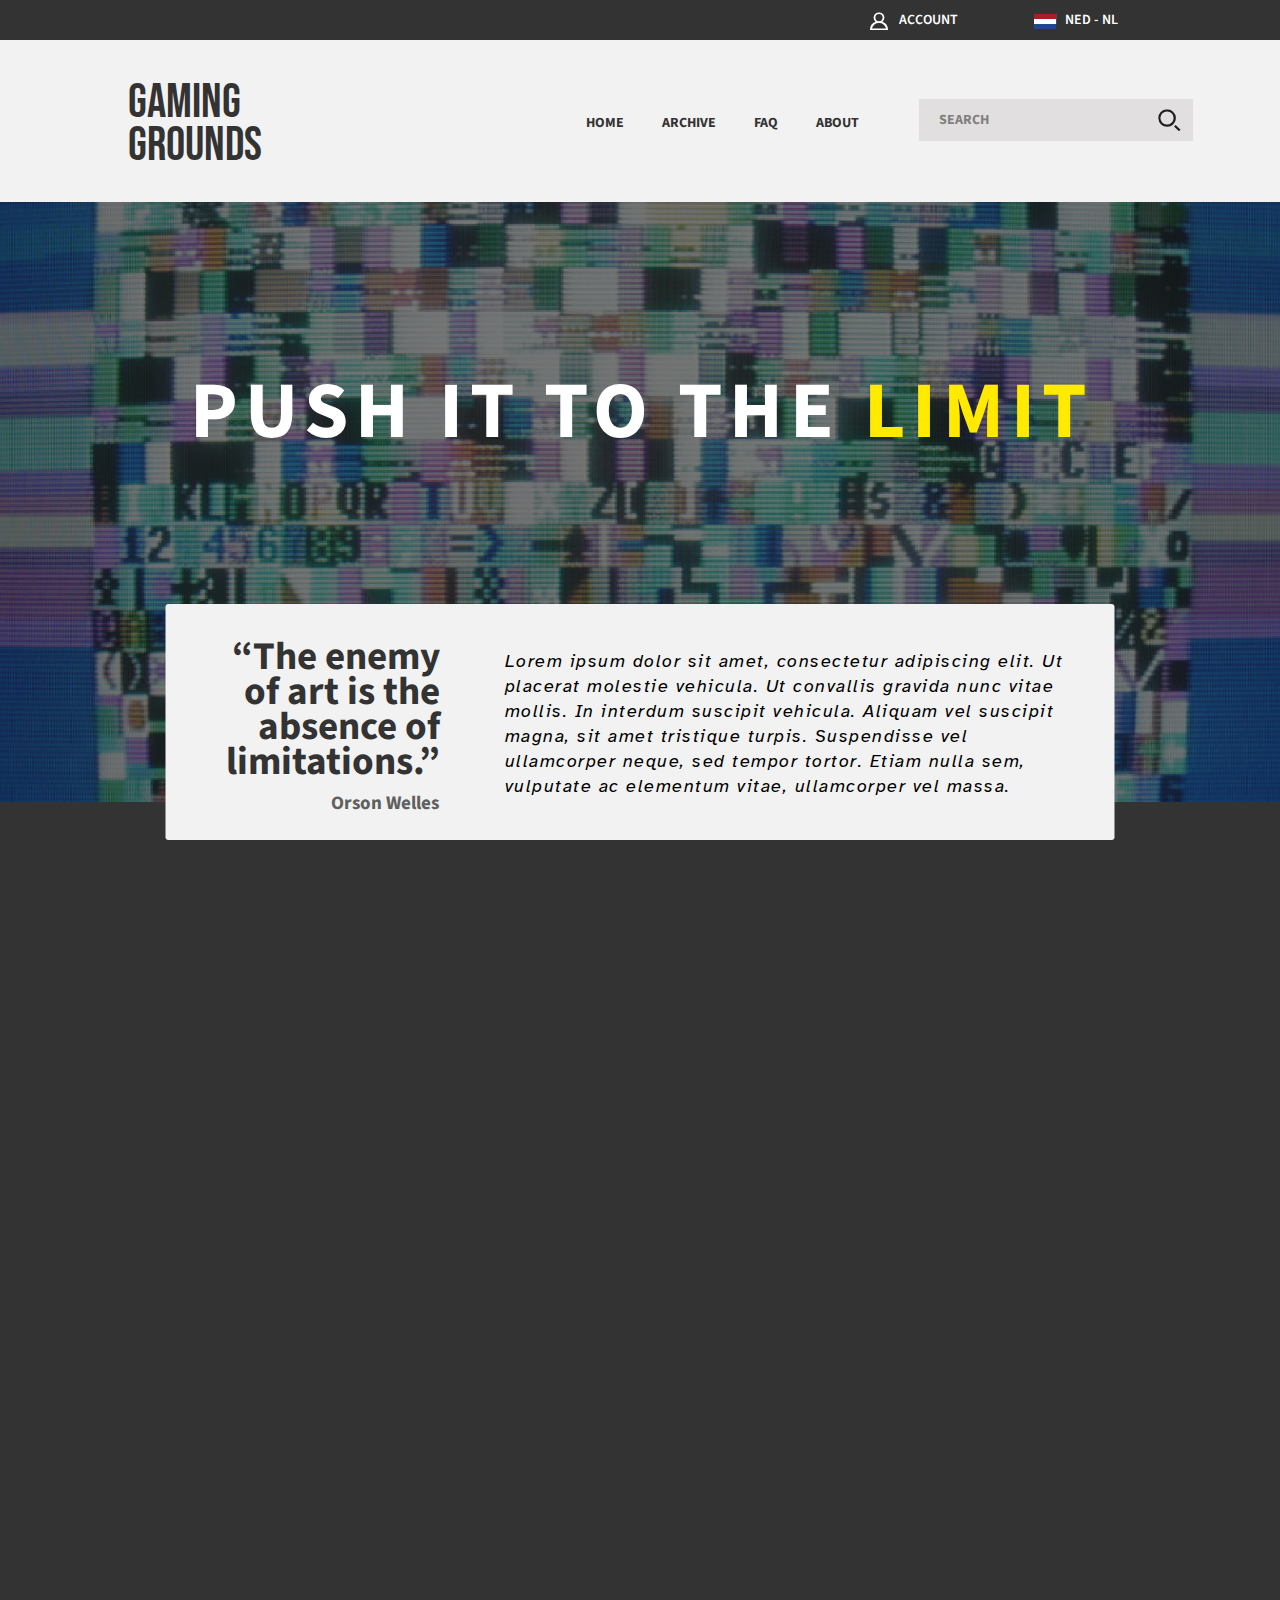
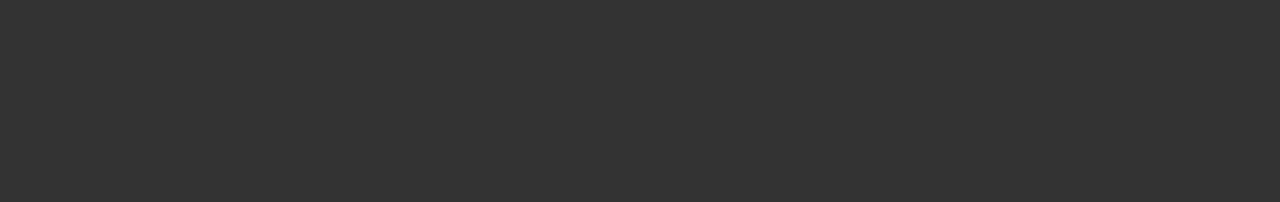
==== index.html @ 4e81e770 "cooler" ====
<!DOCTYPE html>
<html lang="en">
  <head>
    <meta charset="UTF-8" />
    <meta http-equiv="X-UA-Compatible" content="IE=edge" />
    <meta name="viewport" content="width=device-width, initial-scale=1.0" />
    <title>Document</title>
    <link rel="preconnect" href="https://fonts.googleapis.com" />
    <link rel="preconnect" href="https://fonts.gstatic.com" crossorigin />
    <link
      href="https://fonts.googleapis.com/css2?family=Atkinson+Hyperlegible:ital,wght@0,400;0,700;1,400;1,700&family=Bebas+Neue&family=Source+Sans+Pro:ital,wght@0,200;0,300;0,400;0,600;0,700;0,900;1,200;1,300;1,400;1,600;1,700;1,900&display=swap"
      rel="stylesheet"
    />
    <link rel="stylesheet" href="css/reset.css" />
    <link rel="stylesheet" href="css/style.css" />
  </head>
  <body>
    <header>
      <div class="nav1">
        <div class="ned">
          <p class="country sans">NED - NL</p>
          <img
            class="vlag"
            src="assets/flag_of_the_netherlands.svg"
            alt="dutch flag"
          />
        </div>
        <div class="acc">
          <p class="account sans">ACCOUNT</p>
          <img class="profile" src="assets/profile.svg" alt="profile face" />
        </div>
      </div>
      <div class="clearfix"></div>
      <div id="subnav">
        <a href="index.html">
          <div class="logo">
            <h1 class="logotext">gaming grounds</h1>
          </div>
        </a>

        <div class="zoek sans center">
          SEARCH
          <img
            class="loep"
            src="assets/search_left-1504.svg"
            alt="search icon"
          />
        </div>
        <nav>
          <ul class="nav">
            <li><a class="aboutbut sans center">ABOUT</a></li>
            <li><a class="faqbut sans center">FAQ</a></li>
            <li><a class="archivebut sans center">ARCHIVE</a></li>
            <li><a href="index.html" class="homebut sans center">HOME</a></li>
          </ul>
        </nav>
      </div>
    </header>
    <main>
      <section class="intro">
        <div class="overlay">
          <div class="mainarticleplaceholder">
            <h1 id="mainarticle" class="sans white">
              PUSH IT TO THE
              <h1 id="mainarticle" class="sans yellow">LIMIT</h1>
            </h1>
          </div>
        </div>
        <div class="maindiscription">
          <a href="article.html">
            <p class="sans maintext1 bold">
              “The enemy of art is the absence of limitations.”
            </p>
          </a>
          <p class="maintext2 sans bold">Orson Welles</p>
          <p class="atkinson italic maintext3">
            Lorem ipsum dolor sit amet, consectetur adipiscing elit. Ut placerat
            molestie vehicula. Ut convallis gravida nunc vitae mollis. In
            interdum suscipit vehicula. Aliquam vel suscipit magna, sit amet
            tristique turpis. Suspendisse vel ullamcorper neque, sed tempor
            tortor. Etiam nulla sem, vulputate ac elementum vitae, ullamcorper
            vel massa.
          </p>
        </div>
      </section>

      <div class="gridhub"></div>
    </main>
    <footer></footer>
  </body>
</html>
---- css/style.css ----
.clearfix::after {
  content: "";
  clear: both;
  display: table;
}
header {
  background-color: white;
  height: 202px;
  width: 100%;
}
body {
  min-width: 980px;
}
.nav1 {
  height: 40px;
  width: 100%;
  background-color: #333333;
  position: fixed;
  z-index: 100;
}
nav {
  list-style: none;
}
.colorblock {
  width: 100%;
  height: 10000px;
  background-color: red;
}
main {
  background-color: #f2f2f2;
}
#subnav {
  height: 162px;
  background-color: #f2f2f2;
  top: 40px;
  position: relative;
  padding: 0 10%;
}

.bebas {
  font-family: "Bebas Neue", cursive;
}
.sans {
  font-family: "Source Sans Pro", sans-serif;
}
.atkinson {
  font-family: "Atkinson Hyperlegible", sans-serif;
}
.italic {
  font-style: italic;
}
.bold {
  font-weight: bold;
}
.logotext {
  font-family: "Bebas Neue", cursive;
  font-style: bold;
  font-weight: 200;
  font-size: 48px;
  color: #333333;
  line-height: 43px;
}
.logo {
  width: 140px;
  height: 90px;
  position: relative;
  top: 50%;

  transform: translateY(-45%);
}

.account {
  position: relative;
  float: right;
  right: 25%;
  top: 50%;
  transform: translate(-50%, -50%);
  color: white;
  font-weight: 600;
  font-size: 14px;
  margin-right: auto;
}

.country {
  position: relative;
  float: right;
  right: 10%;
  top: 50%;
  transform: translate(-50%, -50%);
  color: white;
  font-weight: 600;
  font-size: 14px;
}
.vlag {
  height: 15px;
  width: 23px;
  /* position: sticky; */
  float: right;
  top: 2.3%;
  margin-right: 110%;
  transform: translateX(-50%);
}
.ned {
  position: relative;
  width: fit-content;
  float: right;
  height: 40px;
  right: 10%;
}

.acc {
  position: relative;
  width: 100px;
  float: right;
  height: 40px;
  right: 15%;
}

.profile {
  height: 18px;
  width: 23px;
  /* position: sticky; */
  float: right;
  top: 2%;
  margin-right: 110%;
  transform: translate(-50%, -10%);
}

.zoek {
  padding: 14px 184px 14px 20px;
  background-color: #e1dfdf;
  right: -4%;
  position: relative;
  bottom: 52px;
  float: right;
  font-weight: bold;
  font-size: 14px;
  color: #818080;
  transform: translate(0%, 50%);
}
.loep {
  position: relative;
  float: right;
  overflow: auto;
  left: 243%;

  transform: scale(2.2) translate(0%, 10%);
  width: 20px;
  height: 10px;
}
.mainarticleplaceholder {
  position: relative;
  float: left;
  left: 50%;
  top: 35%;
  transform: translate(-50%, -50%);
  z-index: 1;
  width: fit-content;
  padding-right: 20px;
}
#mainarticle {
  z-index: 1;
  font-size: 80px;
  opacity: 1;
  position: relative;
  float: left;
  font-weight: 700;
  letter-spacing: 7px;
}
.yellow {
  color: #ffea00;
  transform: translateX(10%);
}
.white {
  color: white;
}
a {
  text-decoration: none;
}
.nav a {
  padding: 25px 19px;
  background-color: #f2f2f2;
  font-size: 14px;
  font-weight: 700;
  position: relative;
  float: right;
  right: 0%;
  bottom: 39px;
  text-decoration: none;
  color: #333333;
}

.maindiscription {
  width: fit-content;
  height: 200px;
  background-color: #f2f2f2;
  position: relative;
  left: 50%;
  transform: translateX(-50%);
  bottom: 33%;
  z-index: 4;
  border-radius: 3px;
  padding-top: 36px;
  padding-left: 50px;
  padding-right: 50px;
}
.maintext1 {
  font-size: 39px;
  height: 160px;
  width: 224px;
  text-align: right;
  line-height: 35px;
  /* letter-spacing: 0px; */
  color: #333333;
  float: left;
  margin-right: 65px;
}
.maintext2 {
  position: absolute;
  left: 165px;
  bottom: 27px;
  font-size: 19px;
  text-align: right;
  color: #606060;
}
.maintext3 {
  margin-top: 9px;
  font-size: 18px;
  line-height: 25px;
  letter-spacing: 1.5px;
  float: left;
  width: 560px;
  height: 152px;
  color: black;
}
.gridhub {
  background-color: #333333;
  width: 100%;
  height: 1000px;
  position: relative;
}
.intro {
  background-image: url(../assets/tv@2x.png);
  width: 100%;
  height: 600px;
  background-size: 100% 100%;
}
.overlay {
  width: 100%;
  height: 600px;
  background-color: rgba(26, 26, 26, 0.6);
}
li a:hover {
  background-color: #ffffa1;
}
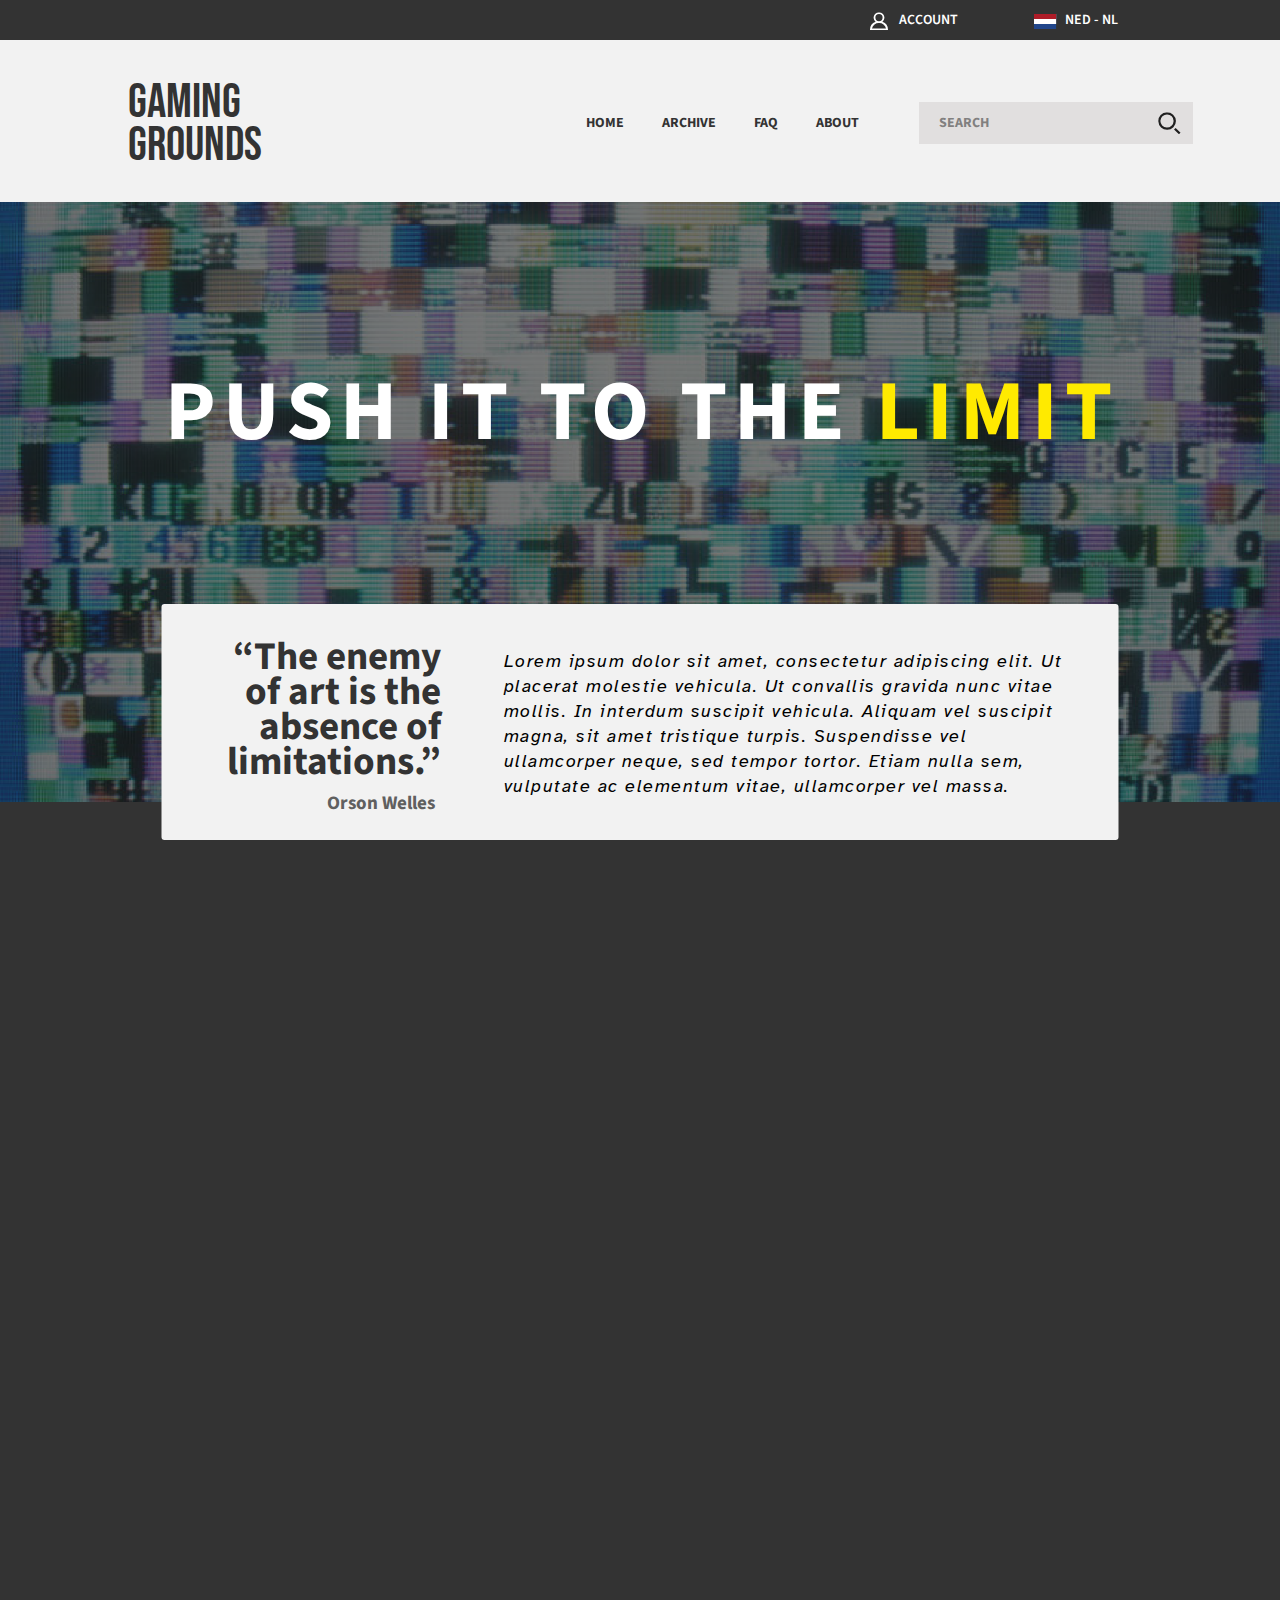
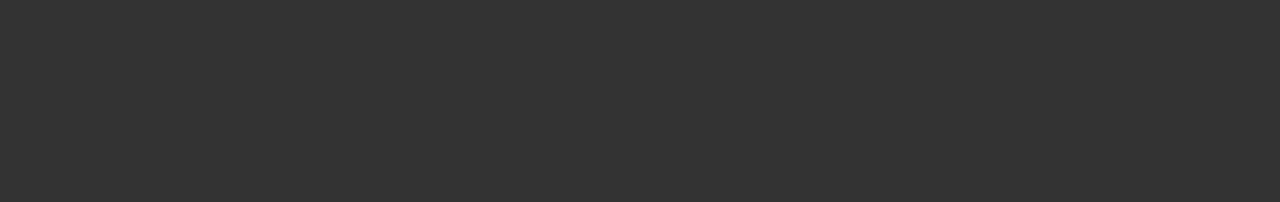
==== commit b86d01d6: "plop" ====
--- a/index.html
+++ b/index.html
@@ -4,7 +4,9 @@
     <meta charset="UTF-8" />
     <meta http-equiv="X-UA-Compatible" content="IE=edge" />
     <meta name="viewport" content="width=device-width, initial-scale=1.0" />
-    <title>Document</title>
+    <title>Gaming Grounds Homepage
+    
+    </title>
     <link rel="preconnect" href="https://fonts.googleapis.com" />
     <link rel="preconnect" href="https://fonts.gstatic.com" crossorigin />
     <link
--- a/css/style.css
+++ b/css/style.css
@@ -36,7 +36,6 @@
   position: relative;
   padding: 0 10%;
 }
-
 .bebas {
   font-family: "Bebas Neue", cursive;
 }
@@ -68,7 +67,6 @@
 
   transform: translateY(-45%);
 }
-
 .account {
   position: relative;
   float: right;
@@ -80,7 +78,6 @@
   font-size: 14px;
   margin-right: auto;
 }
-
 .country {
   position: relative;
   float: right;
@@ -107,7 +104,6 @@
   height: 40px;
   right: 10%;
 }
-
 .acc {
   position: relative;
   width: 100px;
@@ -115,7 +111,6 @@
   height: 40px;
   right: 15%;
 }
-
 .profile {
   height: 18px;
   width: 23px;
@@ -125,13 +120,12 @@
   margin-right: 110%;
   transform: translate(-50%, -10%);
 }
-
 .zoek {
   padding: 14px 184px 14px 20px;
   background-color: #e1dfdf;
   right: -4%;
   position: relative;
-  bottom: 52px;
+  bottom: 49px;
   float: right;
   font-weight: bold;
   font-size: 14px;
@@ -160,7 +154,7 @@
 }
 #mainarticle {
   z-index: 1;
-  font-size: 80px;
+  font-size: 85px;
   opacity: 1;
   position: relative;
   float: left;
@@ -189,7 +183,6 @@
   text-decoration: none;
   color: #333333;
 }
-
 .maindiscription {
   width: fit-content;
   height: 200px;
@@ -201,8 +194,8 @@
   z-index: 4;
   border-radius: 3px;
   padding-top: 36px;
-  padding-left: 50px;
-  padding-right: 50px;
+  padding-left: 55px;
+  padding-right: 55px;
 }
 .maintext1 {
   font-size: 39px;
@@ -213,7 +206,7 @@
   /* letter-spacing: 0px; */
   color: #333333;
   float: left;
-  margin-right: 65px;
+  margin-right: 63px;
 }
 .maintext2 {
   position: absolute;
@@ -237,13 +230,17 @@
   background-color: #333333;
   width: 100%;
   height: 1000px;
-  position: relative;
+  /* position: relative; */
 }
 .intro {
   background-image: url(../assets/tv@2x.png);
   width: 100%;
   height: 600px;
-  background-size: 100% 100%;
+  background-position: center;
+  background-repeat: no-repeat;
+  background-size: cover;
+  position: relative;
+  /* background-size: 100% 100%; */
 }
 .overlay {
   width: 100%;
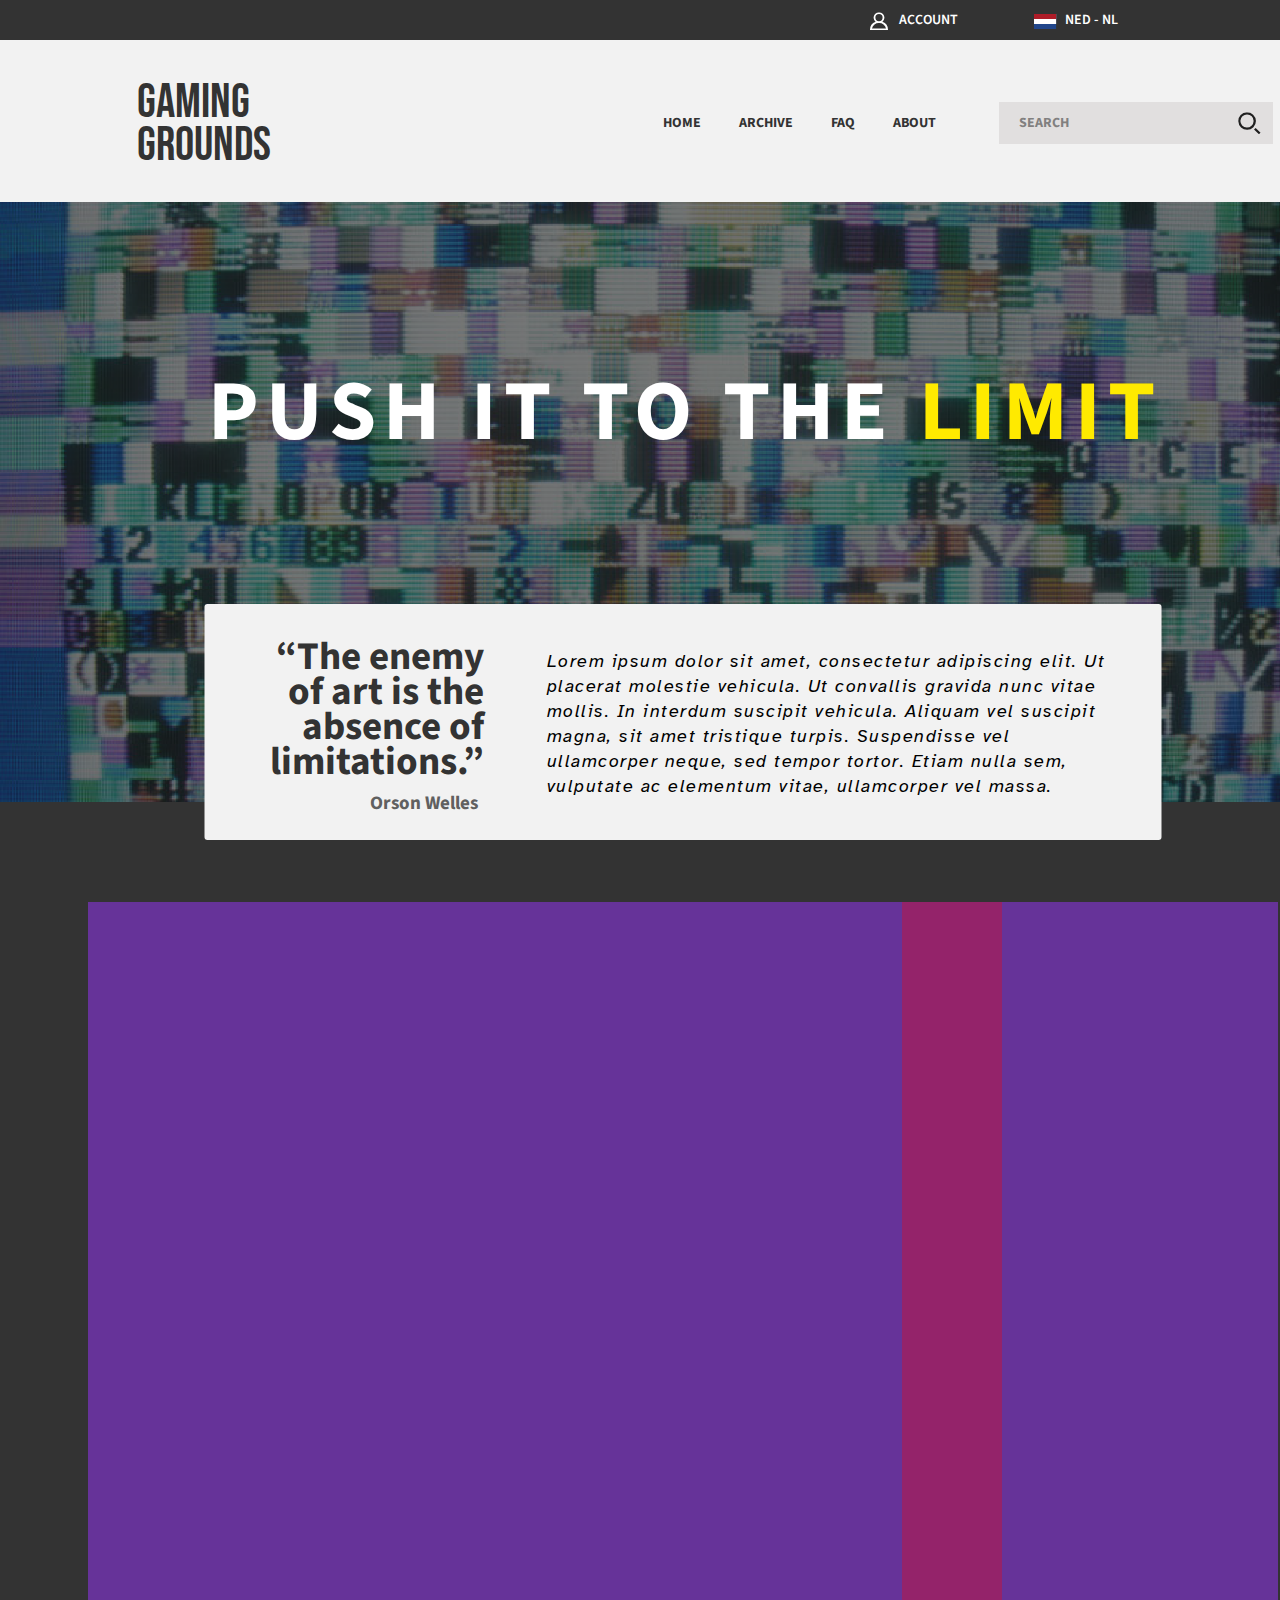
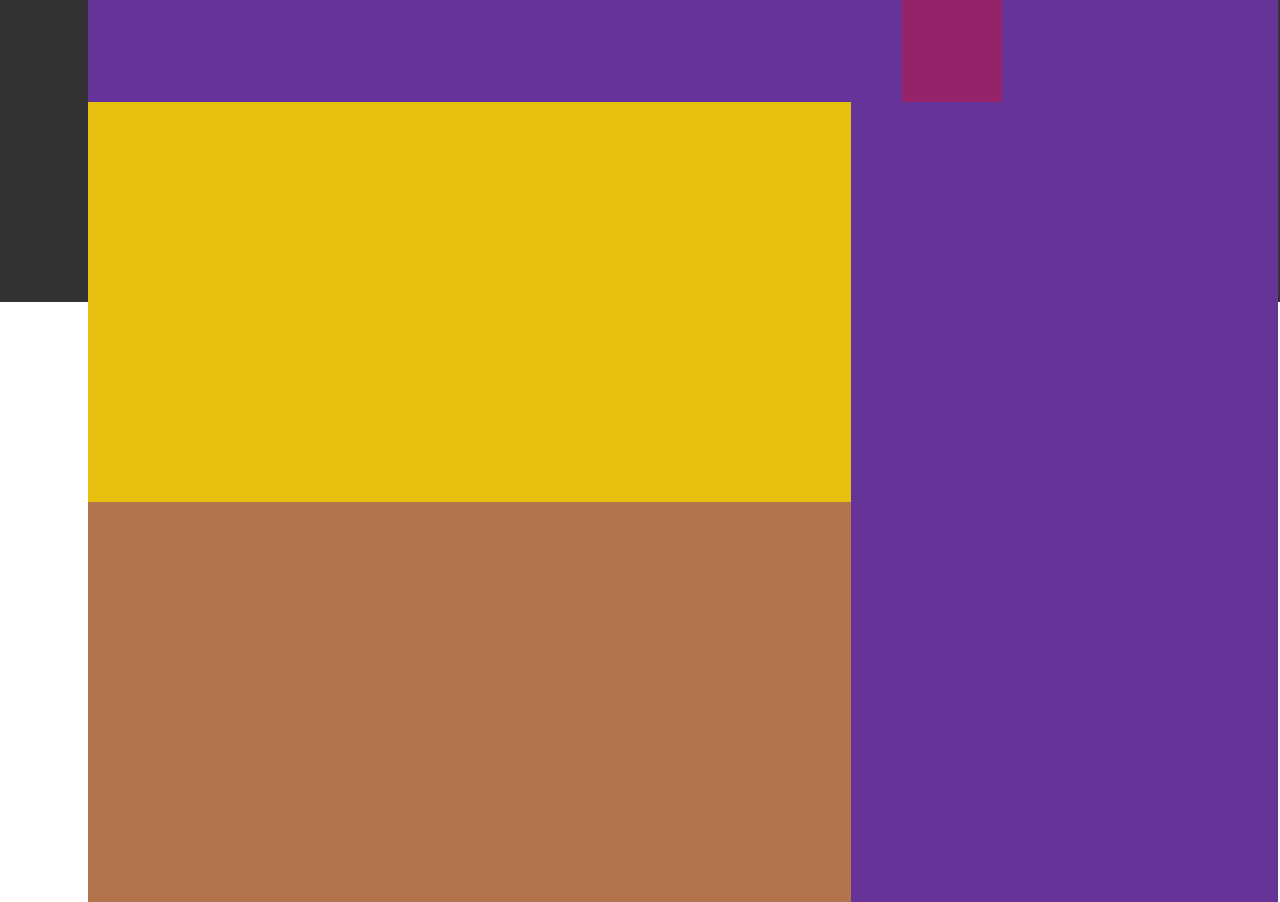
==== commit 9972f338: "pas" ====
--- a/index.html
+++ b/index.html
@@ -4,9 +4,7 @@
     <meta charset="UTF-8" />
     <meta http-equiv="X-UA-Compatible" content="IE=edge" />
     <meta name="viewport" content="width=device-width, initial-scale=1.0" />
-    <title>Gaming Grounds Homepage
-    
-    </title>
+    <title>Gaming Grounds Homepage</title>
     <link rel="preconnect" href="https://fonts.googleapis.com" />
     <link rel="preconnect" href="https://fonts.gstatic.com" crossorigin />
     <link
@@ -34,11 +32,11 @@
       </div>
       <div class="clearfix"></div>
       <div id="subnav">
-        <a href="index.html">
-          <div class="logo">
+        <div class="logo">
+          <a href="index.html">
             <h1 class="logotext">gaming grounds</h1>
-          </div>
-        </a>
+          </a>
+        </div>
 
         <div class="zoek sans center">
           SEARCH
@@ -86,7 +84,17 @@
         </div>
       </section>
 
-      <div class="gridhub"></div>
+      <div class="gridhub">
+        <div class="articles">
+          <div class="articlelong"></div>
+          <div class="colom2">
+            <div class="articlesmallholder"></div>
+            <div class="articlewide"></div>
+          </div>
+
+          <div class="clearfix"></div>
+        </div>
+      </div>
     </main>
     <footer></footer>
   </body>
--- a/css/style.css
+++ b/css/style.css
@@ -1,7 +1,5 @@
-.clearfix::after {
-  content: "";
+.clearfix {
   clear: both;
-  display: table;
 }
 header {
   background-color: white;
@@ -9,7 +7,7 @@
   width: 100%;
 }
 body {
-  min-width: 980px;
+  min-width: 1366px;
 }
 .nav1 {
   height: 40px;
@@ -184,7 +182,8 @@
   color: #333333;
 }
 .maindiscription {
-  width: fit-content;
+  /* width: fit-content; */
+  width: 847px;
   height: 200px;
   background-color: #f2f2f2;
   position: relative;
@@ -230,6 +229,7 @@
   background-color: #333333;
   width: 100%;
   height: 1000px;
+  padding-top: 100px;
   /* position: relative; */
 }
 .intro {
@@ -250,3 +250,37 @@
 li a:hover {
   background-color: #ffffa1;
 }
+.articles {
+  width: 1190px;
+
+  background-color: rebeccapurple;
+
+  margin: auto;
+}
+.articlelong {
+  background-color: red;
+  height: 800px;
+  width: 100px;
+  float: left;
+  opacity: 0.3;
+}
+.articlesmallholder {
+  background-color: greenyellow;
+  height: 400px;
+  width: 763px;
+  float: left;
+  opacity: 0.3;
+}
+.articlewide {
+  background-color: blue;
+  height: 400px;
+  width: 763px;
+  float: left;
+  opacity: 0.3;
+}
+.colom2 {
+  width: 763px;
+  height: 800px;
+  float: left;
+  background-color: orange;
+}
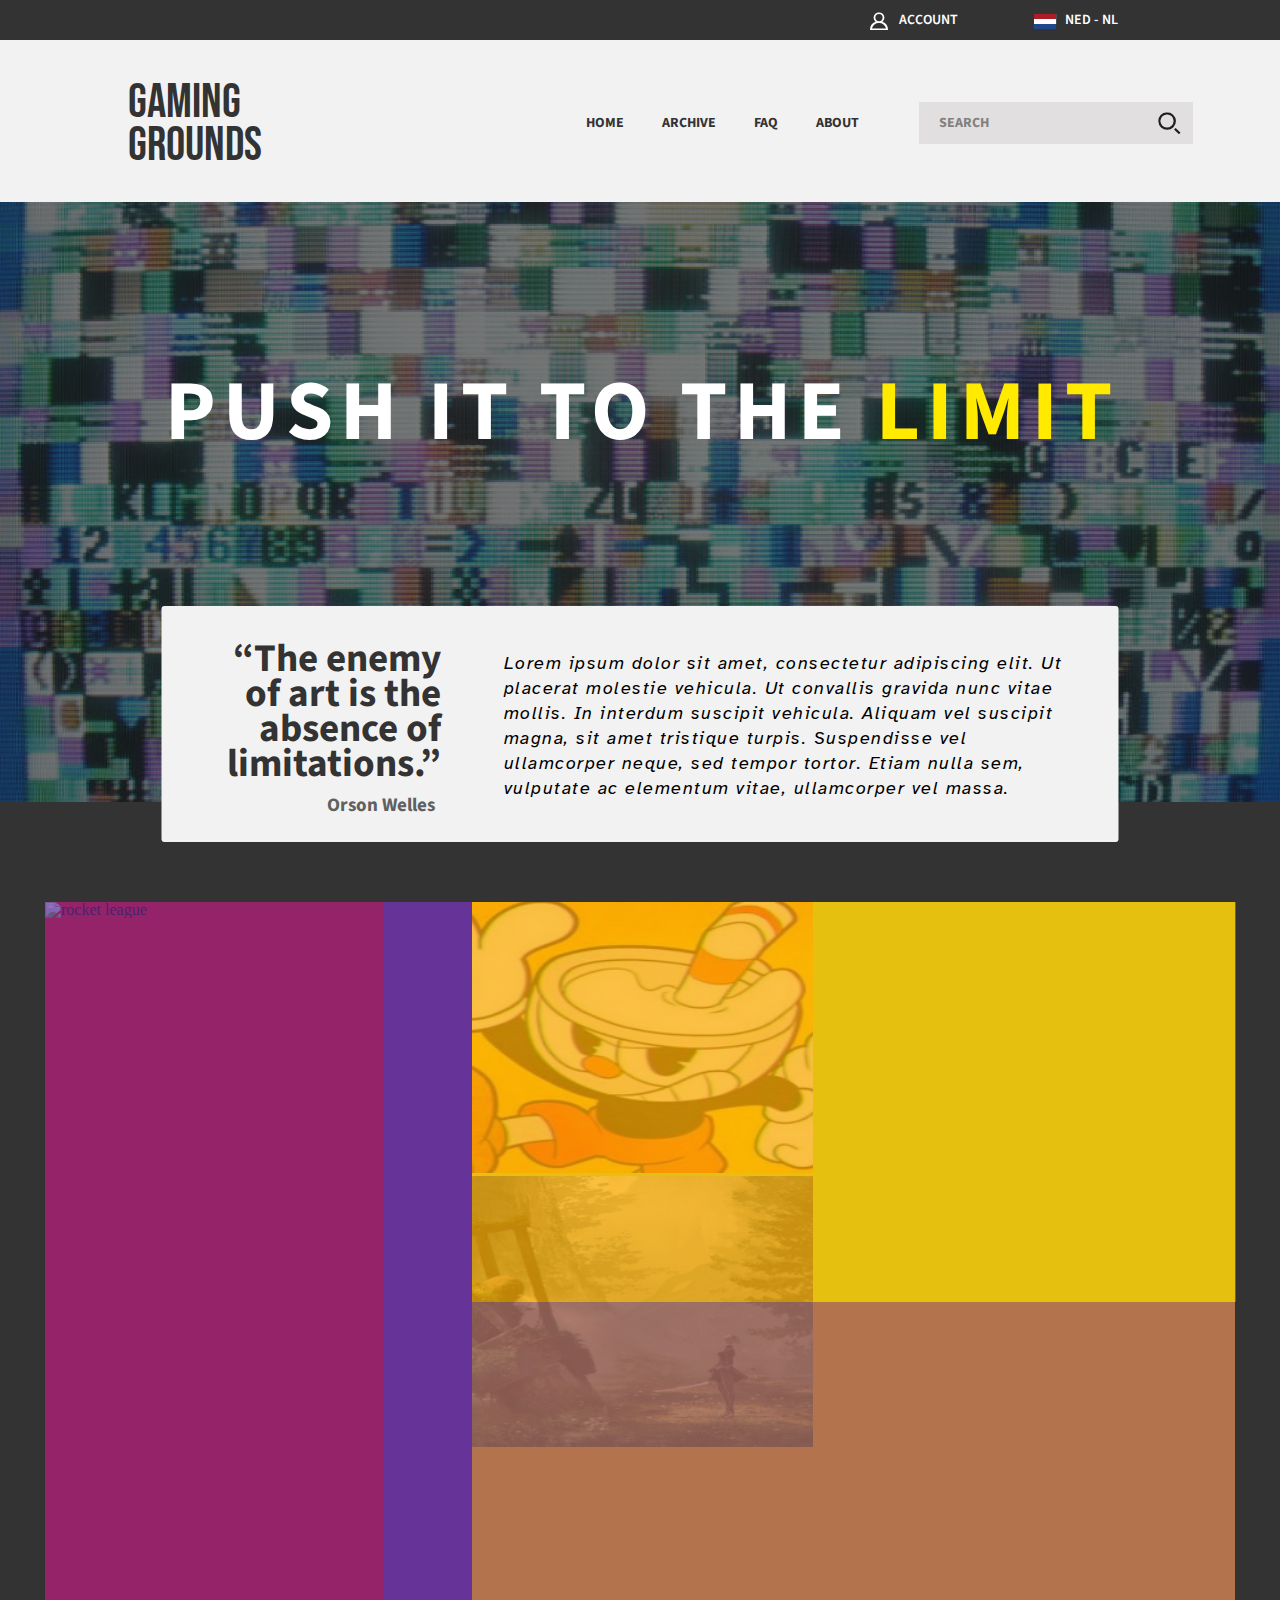
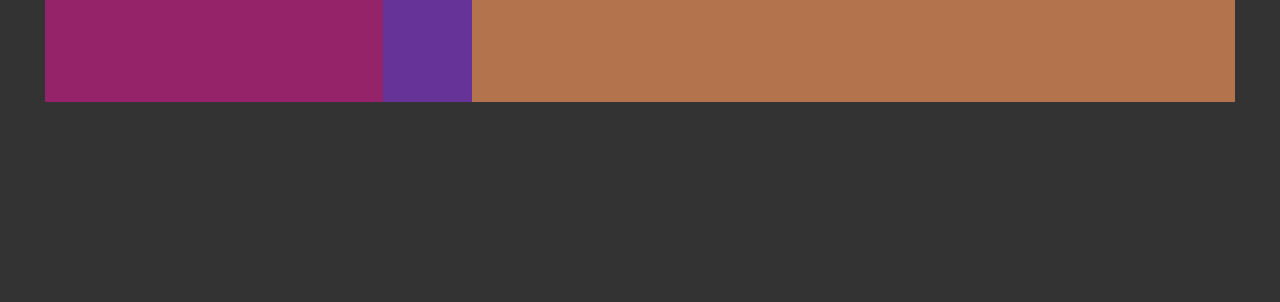
==== commit 0810fb0e: "pjenis" ====
--- a/index.html
+++ b/index.html
@@ -4,7 +4,7 @@
     <meta charset="UTF-8" />
     <meta http-equiv="X-UA-Compatible" content="IE=edge" />
     <meta name="viewport" content="width=device-width, initial-scale=1.0" />
-    <title>Gaming Grounds Homepage</title>
+    <title>GG Homepage</title>
     <link rel="preconnect" href="https://fonts.googleapis.com" />
     <link rel="preconnect" href="https://fonts.gstatic.com" crossorigin />
     <link
@@ -81,14 +81,36 @@
             tortor. Etiam nulla sem, vulputate ac elementum vitae, ullamcorper
             vel massa.
           </p>
+          <div class="clearfix"></div>
         </div>
       </section>
 
       <div class="gridhub">
         <div class="articles">
-          <div class="articlelong"></div>
+          <div class="articlelong">
+            <img
+              src="assets/rocketleague.png"
+              alt="rocket league"
+              class="artimglong"
+            />
+          </div>
           <div class="colom2">
-            <div class="articlesmallholder"></div>
+            <div class="articlesmallholder">
+              <div class="articlesmall1">
+                <img
+                  src="assets/cuphead.png"
+                  alt="cuphead"
+                  class="artimgsmall"
+                />
+              </div>
+              <div class="articlesmall2">
+                <img
+                  src="assets/nier.png"
+                  alt="nier automata"
+                  class="artimgsmall"
+                />
+              </div>
+            </div>
             <div class="articlewide"></div>
           </div>
 
--- a/css/style.css
+++ b/css/style.css
@@ -7,7 +7,7 @@
   width: 100%;
 }
 body {
-  min-width: 1366px;
+  min-width: 1200px;
 }
 .nav1 {
   height: 40px;
@@ -97,7 +97,7 @@
 }
 .ned {
   position: relative;
-  width: fit-content;
+  /* width: fit-content; */
   float: right;
   height: 40px;
   right: 10%;
@@ -147,8 +147,10 @@
   top: 35%;
   transform: translate(-50%, -50%);
   z-index: 1;
-  width: fit-content;
+  /* width: fit-content; */
+  /* width: 916px; */
   padding-right: 20px;
+  margin: auto;
 }
 #mainarticle {
   z-index: 1;
@@ -186,10 +188,10 @@
   width: 847px;
   height: 200px;
   background-color: #f2f2f2;
-  position: relative;
+  position: absolute;
   left: 50%;
   transform: translateX(-50%);
-  bottom: 33%;
+  bottom: -40px;
   z-index: 4;
   border-radius: 3px;
   padding-top: 36px;
@@ -260,14 +262,14 @@
 .articlelong {
   background-color: red;
   height: 800px;
-  width: 100px;
+  width: 338px;
   float: left;
   opacity: 0.3;
 }
 .articlesmallholder {
   background-color: greenyellow;
   height: 400px;
-  width: 763px;
+  width: 764px;
   float: left;
   opacity: 0.3;
 }
@@ -281,6 +283,23 @@
 .colom2 {
   width: 763px;
   height: 800px;
-  float: left;
+  float: right;
   background-color: orange;
 }
+.articlesmall {
+  height: 400px;
+  width: 382px;
+  float: left;
+}
+.artimglong {
+  height: 532px;
+  width: 338px;
+}
+.artimgsmall {
+  height: 271px;
+  width: 341px;
+}
+.artimgwide {
+  height: 350px;
+  width: 540px;
+}
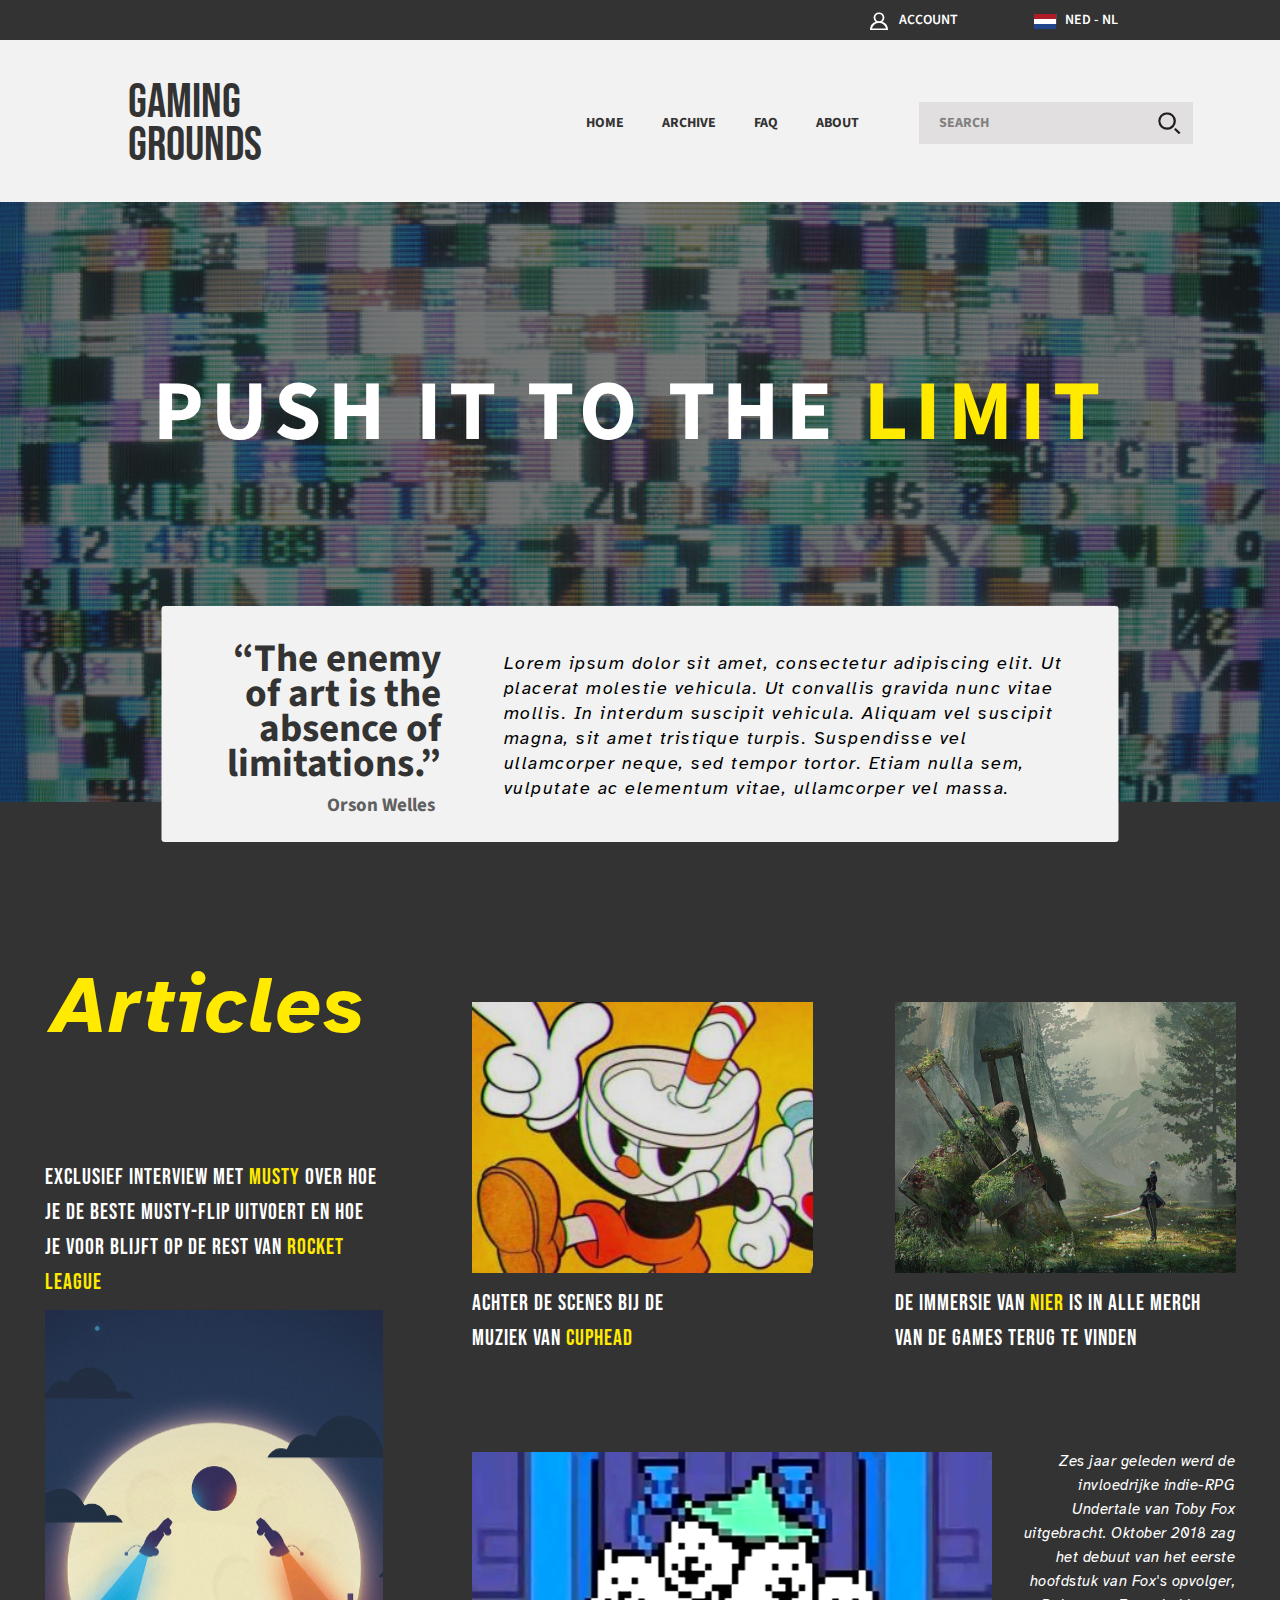
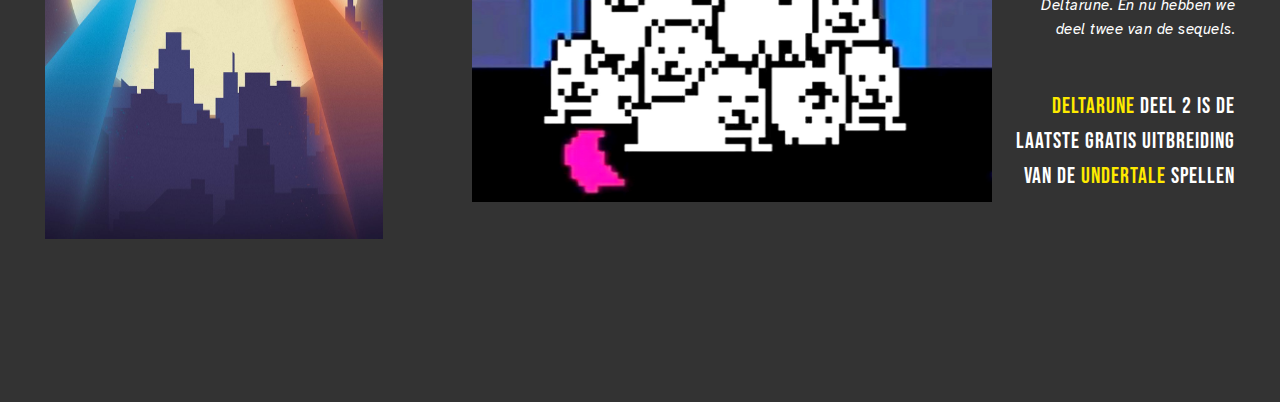
==== commit 21b1caa8: "aiaia" ====
--- a/index.html
+++ b/index.html
@@ -61,8 +61,7 @@
         <div class="overlay">
           <div class="mainarticleplaceholder">
             <h1 id="mainarticle" class="sans white">
-              PUSH IT TO THE
-              <h1 id="mainarticle" class="sans yellow">LIMIT</h1>
+              PUSH IT TO THE <span class="yellow">LIMIT</span>
             </h1>
           </div>
         </div>
@@ -88,12 +87,24 @@
       <div class="gridhub">
         <div class="articles">
           <div class="articlelong">
+            <h1 class="articletitle atkinson italic bold">Articles</h1>
+            <h2 class="arttext bebas titlong">
+              Exclusief interview met
+              <span class="yellow">Musty</span>
+              <span class="white">
+                over hoe je de beste Musty-flip uitvoert en hoe je voor blijft
+                op de rest van
+                <span class="yellow">Rocket League</span>
+              </span>
+            </h2>
             <img
               src="assets/rocketleague.png"
               alt="rocket league"
               class="artimglong"
             />
+            <div class="clearfix"></div>
           </div>
+
           <div class="colom2">
             <div class="articlesmallholder">
               <div class="articlesmall1">
@@ -102,16 +113,51 @@
                   alt="cuphead"
                   class="artimgsmall"
                 />
+                <h2 class="arttext bebas titsmall">
+                  achter de scenes bij de
+                  <h2 class="arttext bebas titsmall">
+                    muziek van <span class="yellow">cuphead</span>
+                  </h2>
+                </h2>
+                <div class="clearfix"></div>
               </div>
+
               <div class="articlesmall2">
                 <img
                   src="assets/nier.png"
                   alt="nier automata"
                   class="artimgsmall"
                 />
+                <h2 class="arttext bebas titsmall">
+                  de immersie van <span class="yellow">nier</span> is in alle
+                  merch
+                  <h2 class="arttext bebas titsmall">
+                    van de games terug te vinden
+                  </h2>
+                </h2>
               </div>
+              <div class="clearfix"></div>
             </div>
-            <div class="articlewide"></div>
+
+            <div class="articlewide">
+              <img
+                src="assets/undertale.png"
+                alt="Deltarune"
+                class="artimgwide"
+              />
+              <p class="artdisc atkinson italic white">
+                Zes jaar geleden werd de invloedrijke indie-RPG Undertale van
+                Toby Fox uitgebracht. Oktober 2018 zag het debuut van het eerste
+                hoofdstuk van Fox's opvolger, Deltarune. En nu hebben we deel
+                twee van de sequels.
+              </p>
+              <h2 class="bebas arttext titwide">
+                <span class="yellow">Deltarune</span> Deel 2 is de laatste
+                gratis uitbreiding van de
+                <span class="yellow">Undertale</span> spellen
+              </h2>
+            </div>
+            <div class="clearfix"></div>
           </div>
 
           <div class="clearfix"></div>
--- a/css/style.css
+++ b/css/style.css
@@ -167,6 +167,9 @@
 }
 .white {
   color: white;
+}
+.yellow {
+  color: #ffea00;
 }
 a {
   text-decoration: none;
@@ -231,7 +234,7 @@
   background-color: #333333;
   width: 100%;
   height: 1000px;
-  padding-top: 100px;
+  padding-top: 200px;
   /* position: relative; */
 }
 .intro {
@@ -255,45 +258,52 @@
 .articles {
   width: 1190px;
 
-  background-color: rebeccapurple;
+  /* background-color: rebeccapurple; */
 
   margin: auto;
 }
 .articlelong {
-  background-color: red;
+  /* background-color: red; */
   height: 800px;
   width: 338px;
   float: left;
-  opacity: 0.3;
+  /* opacity: 0.3; */
 }
 .articlesmallholder {
-  background-color: greenyellow;
+  /* background-color: greenyellow; */
   height: 400px;
   width: 764px;
   float: left;
-  opacity: 0.3;
+  /* opacity: 0.3; */
 }
 .articlewide {
-  background-color: blue;
+  /* background-color: blue; */
   height: 400px;
   width: 763px;
   float: left;
-  opacity: 0.3;
+  /* opacity: 0.3; */
 }
 .colom2 {
   width: 763px;
   height: 800px;
   float: right;
-  background-color: orange;
-}
-.articlesmall {
+  /* background-color: orange; */
+}
+.articlesmall1 {
   height: 400px;
-  width: 382px;
-  float: left;
+  width: 341px;
+  float: left;
+}
+.articlesmall2 {
+  height: 400px;
+  width: 341px;
+  float: right;
 }
 .artimglong {
-  height: 532px;
+  height: 529px;
   width: 338px;
+  position: relative;
+  bottom: -88px;
 }
 .artimgsmall {
   height: 271px;
@@ -301,5 +311,47 @@
 }
 .artimgwide {
   height: 350px;
-  width: 540px;
-}
+  width: 520px;
+  position: relative;
+  bottom: -50px;
+}
+.articletitle {
+  font-size: 80px;
+  color: #ffea00;
+  position: relative;
+  top: -36px;
+  left: 7px;
+  letter-spacing: 2px;
+}
+.arttext {
+  color: white;
+  font-size: 22px;
+  line-height: 35px;
+  letter-spacing: 1px;
+  position: relative;
+}
+.titlong {
+  bottom: -78px;
+  float: left;
+}
+.titsmall {
+  top: 10px;
+}
+.titwide {
+  width: 219px;
+  float: right;
+  text-align: right;
+  position: relative;
+  bottom: 66px;
+}
+
+.artdisc {
+  float: right;
+  font-size: 15px;
+  line-height: 24px;
+  bottom: -47px;
+  width: 219px;
+  position: relative;
+  text-align: right;
+  letter-spacing: 0.5px;
+}
